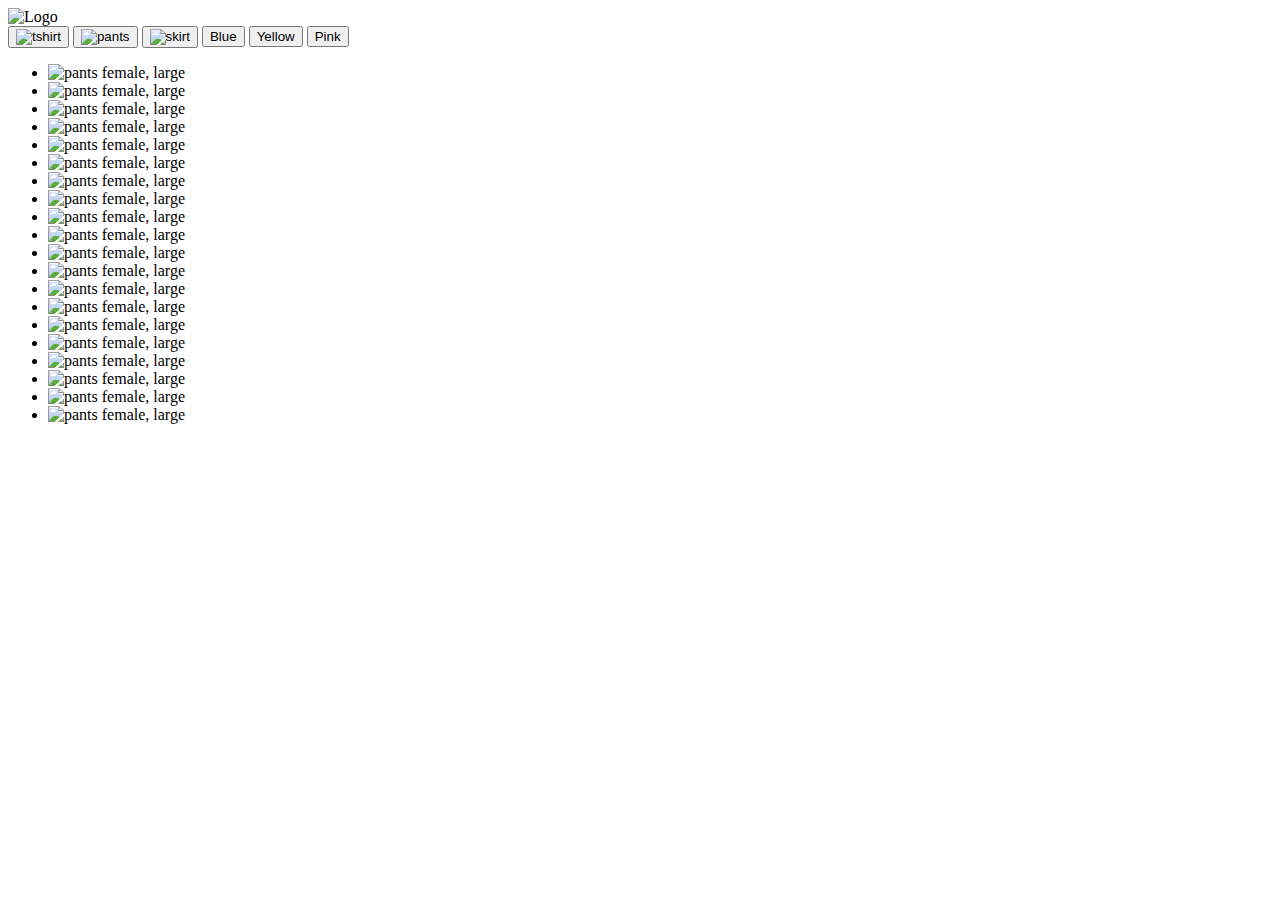
==== index.html @ b64907ed "create mini shop index page" ====
<!DOCTYPE html>
<html lang="en">
    <head>
        <meta charset="UTF-8" />
        <meta name="viewport" content="width=device-width, initial-scale=1.0" />
        <title>mini-shop</title>
        <link rel="stylesheet" href="style.css" />
        <script src="./src/main.js" defer></script>
    </head>
    <body>
        <!-- Logo -->
        <img src="./img/logo.png" alt="Logo" class="logo" />
        <!-- Buttons -->
        <section class="buttons">
            <button class="btn">
                <img src="./img/blue_t.png" alt="tshirt" class="imgBtn" />
            </button>
            <button class="btn">
                <img src="./img/blue_p.png" alt="pants" class="imgBtn" />
            </button>
            <button class="btn">
                <img src="./img/blue_s.png" alt="skirt" class="imgBtn" />
            </button>
            <button class="btn colorBtn blue">Blue</button>
            <button class="btn colorBtn yellow">Yellow</button>
            <button class="btn colorBtn pink">Pink</button>
        </section>
        <!-- Items -->
        <ul class="items">
            <li class="item">
                <img src="./img/blue_p.png" alt="pants" class="item__thumbnail" />
                <span class="item__description">female, large</span>
            </li>
            <li class="item">
                <img src="./img/blue_p.png" alt="pants" class="item__thumbnail" />
                <span class="item__description">female, large</span>
            </li>
            <li class="item">
                <img src="./img/blue_p.png" alt="pants" class="item__thumbnail" />
                <span class="item__description">female, large</span>
            </li>
            <li class="item">
                <img src="./img/blue_p.png" alt="pants" class="item__thumbnail" />
                <span class="item__description">female, large</span>
            </li>
            <li class="item">
                <img src="./img/blue_p.png" alt="pants" class="item__thumbnail" />
                <span class="item__description">female, large</span>
            </li>
            <li class="item">
                <img src="./img/blue_p.png" alt="pants" class="item__thumbnail" />
                <span class="item__description">female, large</span>
            </li>
            <li class="item">
                <img src="./img/blue_p.png" alt="pants" class="item__thumbnail" />
                <span class="item__description">female, large</span>
            </li>
            <li class="item">
                <img src="./img/blue_p.png" alt="pants" class="item__thumbnail" />
                <span class="item__description">female, large</span>
            </li>
            <li class="item">
                <img src="./img/blue_p.png" alt="pants" class="item__thumbnail" />
                <span class="item__description">female, large</span>
            </li>
            <li class="item">
                <img src="./img/blue_p.png" alt="pants" class="item__thumbnail" />
                <span class="item__description">female, large</span>
            </li>
            <li class="item">
                <img src="./img/blue_p.png" alt="pants" class="item__thumbnail" />
                <span class="item__description">female, large</span>
            </li>
            <li class="item">
                <img src="./img/blue_p.png" alt="pants" class="item__thumbnail" />
                <span class="item__description">female, large</span>
            </li>
            <li class="item">
                <img src="./img/blue_p.png" alt="pants" class="item__thumbnail" />
                <span class="item__description">female, large</span>
            </li>
            <li class="item">
                <img src="./img/blue_p.png" alt="pants" class="item__thumbnail" />
                <span class="item__description">female, large</span>
            </li>
            <li class="item">
                <img src="./img/blue_p.png" alt="pants" class="item__thumbnail" />
                <span class="item__description">female, large</span>
            </li>
            <li class="item">
                <img src="./img/blue_p.png" alt="pants" class="item__thumbnail" />
                <span class="item__description">female, large</span>
            </li>
            <li class="item">
                <img src="./img/blue_p.png" alt="pants" class="item__thumbnail" />
                <span class="item__description">female, large</span>
            </li>
            <li class="item">
                <img src="./img/blue_p.png" alt="pants" class="item__thumbnail" />
                <span class="item__description">female, large</span>
            </li>
            <li class="item">
                <img src="./img/blue_p.png" alt="pants" class="item__thumbnail" />
                <span class="item__description">female, large</span>
            </li>
            <li class="item">
                <img src="./img/blue_p.png" alt="pants" class="item__thumbnail" />
                <span class="item__description">female, large</span>
            </li>
        </ul>
    </body>
</html>
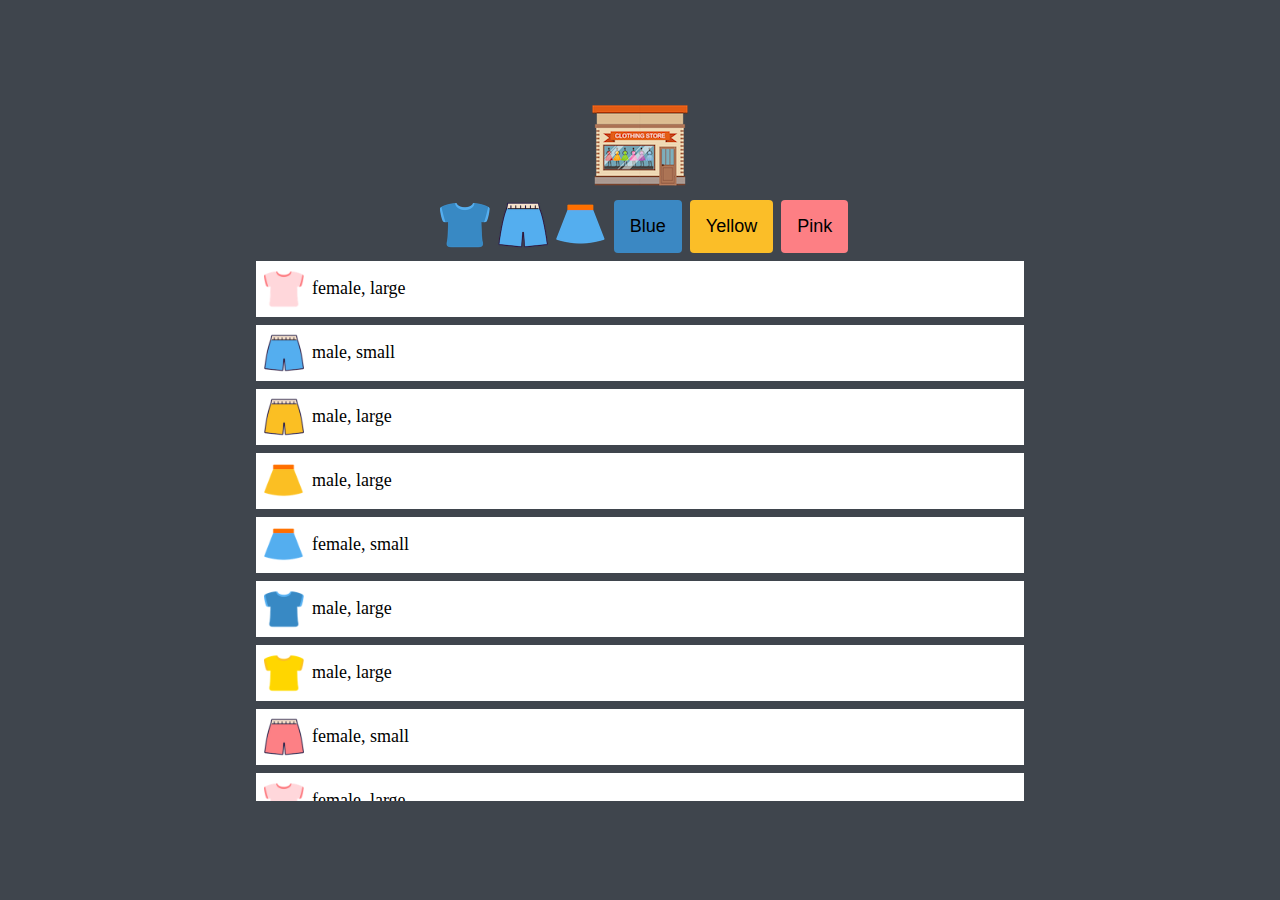
==== commit 77b1ab36: "create function displayItems and createHTMLString for rendering item list" ====
--- a/index.html
+++ b/index.html
@@ -26,87 +26,6 @@
             <button class="btn colorBtn pink">Pink</button>
         </section>
         <!-- Items -->
-        <ul class="items">
-            <li class="item">
-                <img src="./img/blue_p.png" alt="pants" class="item__thumbnail" />
-                <span class="item__description">female, large</span>
-            </li>
-            <li class="item">
-                <img src="./img/blue_p.png" alt="pants" class="item__thumbnail" />
-                <span class="item__description">female, large</span>
-            </li>
-            <li class="item">
-                <img src="./img/blue_p.png" alt="pants" class="item__thumbnail" />
-                <span class="item__description">female, large</span>
-            </li>
-            <li class="item">
-                <img src="./img/blue_p.png" alt="pants" class="item__thumbnail" />
-                <span class="item__description">female, large</span>
-            </li>
-            <li class="item">
-                <img src="./img/blue_p.png" alt="pants" class="item__thumbnail" />
-                <span class="item__description">female, large</span>
-            </li>
-            <li class="item">
-                <img src="./img/blue_p.png" alt="pants" class="item__thumbnail" />
-                <span class="item__description">female, large</span>
-            </li>
-            <li class="item">
-                <img src="./img/blue_p.png" alt="pants" class="item__thumbnail" />
-                <span class="item__description">female, large</span>
-            </li>
-            <li class="item">
-                <img src="./img/blue_p.png" alt="pants" class="item__thumbnail" />
-                <span class="item__description">female, large</span>
-            </li>
-            <li class="item">
-                <img src="./img/blue_p.png" alt="pants" class="item__thumbnail" />
-                <span class="item__description">female, large</span>
-            </li>
-            <li class="item">
-                <img src="./img/blue_p.png" alt="pants" class="item__thumbnail" />
-                <span class="item__description">female, large</span>
-            </li>
-            <li class="item">
-                <img src="./img/blue_p.png" alt="pants" class="item__thumbnail" />
-                <span class="item__description">female, large</span>
-            </li>
-            <li class="item">
-                <img src="./img/blue_p.png" alt="pants" class="item__thumbnail" />
-                <span class="item__description">female, large</span>
-            </li>
-            <li class="item">
-                <img src="./img/blue_p.png" alt="pants" class="item__thumbnail" />
-                <span class="item__description">female, large</span>
-            </li>
-            <li class="item">
-                <img src="./img/blue_p.png" alt="pants" class="item__thumbnail" />
-                <span class="item__description">female, large</span>
-            </li>
-            <li class="item">
-                <img src="./img/blue_p.png" alt="pants" class="item__thumbnail" />
-                <span class="item__description">female, large</span>
-            </li>
-            <li class="item">
-                <img src="./img/blue_p.png" alt="pants" class="item__thumbnail" />
-                <span class="item__description">female, large</span>
-            </li>
-            <li class="item">
-                <img src="./img/blue_p.png" alt="pants" class="item__thumbnail" />
-                <span class="item__description">female, large</span>
-            </li>
-            <li class="item">
-                <img src="./img/blue_p.png" alt="pants" class="item__thumbnail" />
-                <span class="item__description">female, large</span>
-            </li>
-            <li class="item">
-                <img src="./img/blue_p.png" alt="pants" class="item__thumbnail" />
-                <span class="item__description">female, large</span>
-            </li>
-            <li class="item">
-                <img src="./img/blue_p.png" alt="pants" class="item__thumbnail" />
-                <span class="item__description">female, large</span>
-            </li>
-        </ul>
+        <ul class="items"></ul>
     </body>
 </html>
--- a/style.css
+++ b/style.css
@@ -0,0 +1,97 @@
+:root {
+    /* color */
+    --color-black: #3f454d;
+    --color-white: #ffffff;
+    --color-blue: #3b88c3;
+    --color-yellow: #fbbe28;
+    --color-pink: #fd7f84;
+    --color-light-grey: #dfdfdf;
+
+    /* size */
+    --base-space: 8px;
+    --size-border: 4px;
+    --size-button: 50px;
+    --size-thumbnail: 40px;
+    --font-size: 18px;
+
+    /* animation */
+    --animation-duration: 300ms;
+}
+
+*,
+*::after,
+*::before {
+    margin: 0;
+    padding: 0;
+    box-sizing: border-box;
+}
+body {
+    height: 100vh;
+    background-color: var(--color-black);
+    display: flex;
+    flex-direction: column;
+    align-items: center;
+    justify-content: center;
+}
+
+.logo {
+    cursor: pointer;
+    transition: transform var(--animation-duration) ease;
+}
+.logo:hover,
+.btn:hover {
+    transform: scale(1.1);
+}
+.buttons {
+    display: flex;
+    align-items: center;
+    margin-bottom: var(--base-space);
+}
+.btn {
+    border: none;
+    outline: none;
+    background-color: transparent;
+    transition: transform var(--animation-duration) ease;
+    margin-left: var(--base-space);
+}
+
+.colorBtn {
+    border-radius: var(--size-border);
+    padding: calc(var(--base-space) * 2);
+    font-size: var(--font-size);
+}
+.blue {
+    background-color: var(--color-blue);
+}
+.yellow {
+    background-color: var(--color-yellow);
+}
+.pink {
+    background-color: var(--color-pink);
+}
+.imgBtn {
+    width: var(--size-button);
+    height: var(--size-button);
+}
+
+.items {
+    width: 60%;
+    height: 60%;
+    list-style: none;
+    overflow-y: scroll;
+}
+.item {
+    display: flex;
+    align-items: center;
+    padding: var(--base-space);
+    background-color: var(--color-white);
+    margin-bottom: var(--base-space);
+}
+.item__thumbnail {
+    width: var(--size-thumbnail);
+    height: var(--size-thumbnail);
+}
+.item__description {
+    margin-left: var(--base-space);
+    font-size: var(--font-size);
+}
